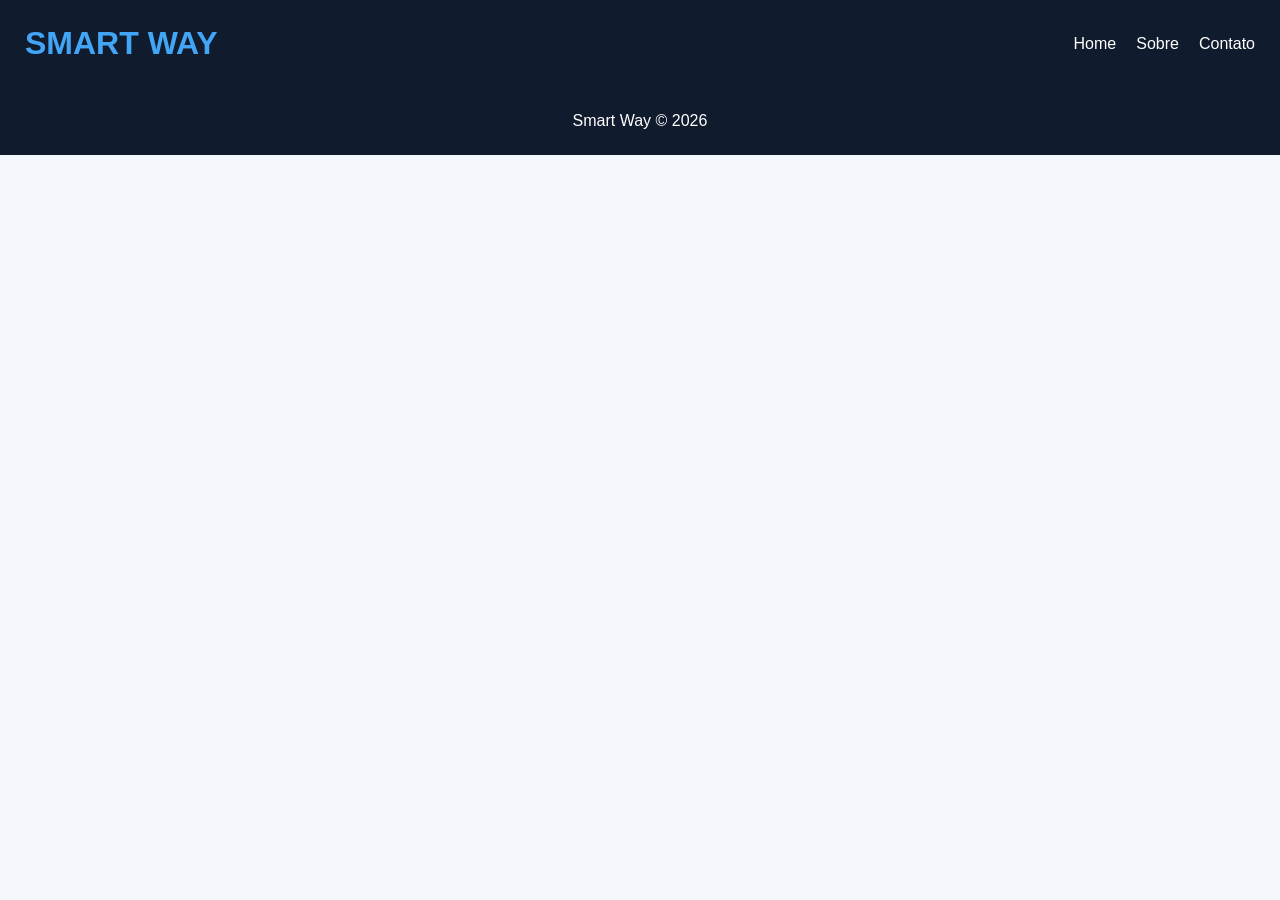
==== index.html @ 4f3f9568 "cria paginas de contato e sobre" ====
<!DOCTYPE html>
<html lang="pt-br">

<head>
    <meta charset="UTF-8">
    <meta name="viewport" content="width=device-width, initial-scale=1.0">
    <meta name="description" content="Smart Way - Mobilidade inteligente para todos.">

    <title>Smart Way</title>

    <link rel="stylesheet" href="src/css/style.css">
</head>

<body>

    <header class="site-header">

        <h1>SMART WAY</h1>

        <nav>
            <a href="index.html">Home</a>
            <a href="src/pages/sobre.html">Sobre</a>
            <a href="src/pages/contato.html">Contato</a>
        </nav>

    </header>

    <main>


    <footer>
        <p>Smart Way © 2026</p>
    </footer>

</body>

</html>
---- src/css/style.css ----
/* CONFIGURAÇÕES GERAIS */
* {
    margin: 0;
    padding: 0;
    box-sizing: border-box;
}

body {
    font-family: Arial, sans-serif;
    background-color: #f4f7fb;
    color: #202b3c;
}

/* CABEÇALHO */
.site-header {
    background-color: #101b2d;
    color: white;
    padding: 25px;
    display: flex;
    justify-content: space-between;
    align-items: center;
}

.site-header h1 {
    color: #42a5f5;
}

nav {
    display: flex;
    gap: 20px;
}

nav a {
    color: white;
    text-decoration: none;
}

nav a:hover {
    color: #42a5f5;
}

/* ÁREA DE CONTATO */
.contato {
    width: 85%;
    margin: 50px auto;
    display: flex;
    justify-content: center;
    align-items: flex-start;
    gap: 30px;
}

/* FORMULÁRIO E ACESSIBILIDADE */
.formulario,
.acessibilidade {
    background-color: white;
    padding: 30px;
    border-radius: 10px;
    width: 50%;
}

.formulario h2,
.acessibilidade h2 {
    color: #1976d2;
    margin-bottom: 15px;
}

.formulario p,
.acessibilidade p {
    margin-bottom: 20px;
    line-height: 1.5;
}

/* CAMPOS */
.campo {
    display: flex;
    flex-direction: column;
    margin-bottom: 18px;
}

.campo label {
    margin-bottom: 7px;
    font-weight: bold;
}

.campo input,
.campo textarea {
    padding: 12px;
    border: 1px solid #ccc;
    border-radius: 5px;
    font-family: Arial, sans-serif;
}

/* OPÇÕES DE ACESSIBILIDADE */
.opcao {
    display: flex;
    align-items: center;
    gap: 10px;
    margin-bottom: 18px;
}

.opcao input {
    width: 17px;
    height: 17px;
}

/* BOTÕES */
button {
    padding: 12px 20px;
    background-color: #1976d2;
    color: white;
    border: none;
    border-radius: 5px;
    cursor: pointer;
    margin-top: 10px;
}

button:hover {
    background-color: #12569a;
}

.botoes {
    display: flex;
    gap: 10px;
}

/* RODAPÉ */
footer {
    background-color: #101b2d;
    color: white;
    text-align: center;
    padding: 25px;
}

/*  CONTATO */
.coluna-direita {
    width: 50%;
    display: flex;
    flex-direction: column;
    gap: 30px;
}

.coluna-direita .acessibilidade {
    width: 100%;
}

.campo select {
    padding: 12px;
    border: 1px solid #ccc;
    border-radius: 5px;
    font-family: Arial, sans-serif;
    background-color: white;
}

/* acessibilidade nas estações  */
.cartao-info {
    background-color: white;
    padding: 30px;
    border-radius: 10px;
}

.cartao-info h2 {
    color: #1976d2;
    margin-bottom: 15px;
}

.cartao-info h3 {
    margin-top: 24px;
    margin-bottom: 10px;
}

.tabela-acess {
    width: 100%;
    border-collapse: collapse;
    margin-top: 10px;
}

.tabela-acess th {
    background-color: #1976d2;
    color: white;
    padding: 10px;
    text-align: left;
}

.tabela-acess td {
    padding: 10px;
    border-bottom: 1px solid #e3e8ef;
}

.tabela-acess tbody tr:nth-child(even) {
    background-color: #f4f7fb;
}

.tabela-acess tbody tr {
    transition: background-color 0.3s;
}

.tabela-acess tbody tr:hover {
    background-color: #dce9fb;
}

.dicas {
    padding-left: 20px;
}

.dicas li {
    margin-bottom: 6px;
}

.dicas li::marker {
    color: #1976d2;
}

/*  PÁGINA SOBRE */
.sobre {
    width: 85%;
    margin: 50px auto;
    display: flex;
    flex-direction: column;
    gap: 30px;
}

.sobre section {
    background-color: white;
    padding: 30px;
    border-radius: 10px;
}

.sobre h2 {
    color: #1976d2;
    margin-bottom: 15px;
}

.sobre p {
    line-height: 1.5;
}

.sobre ul,
.sobre ol {
    padding-left: 20px;
    line-height: 1.8;
}
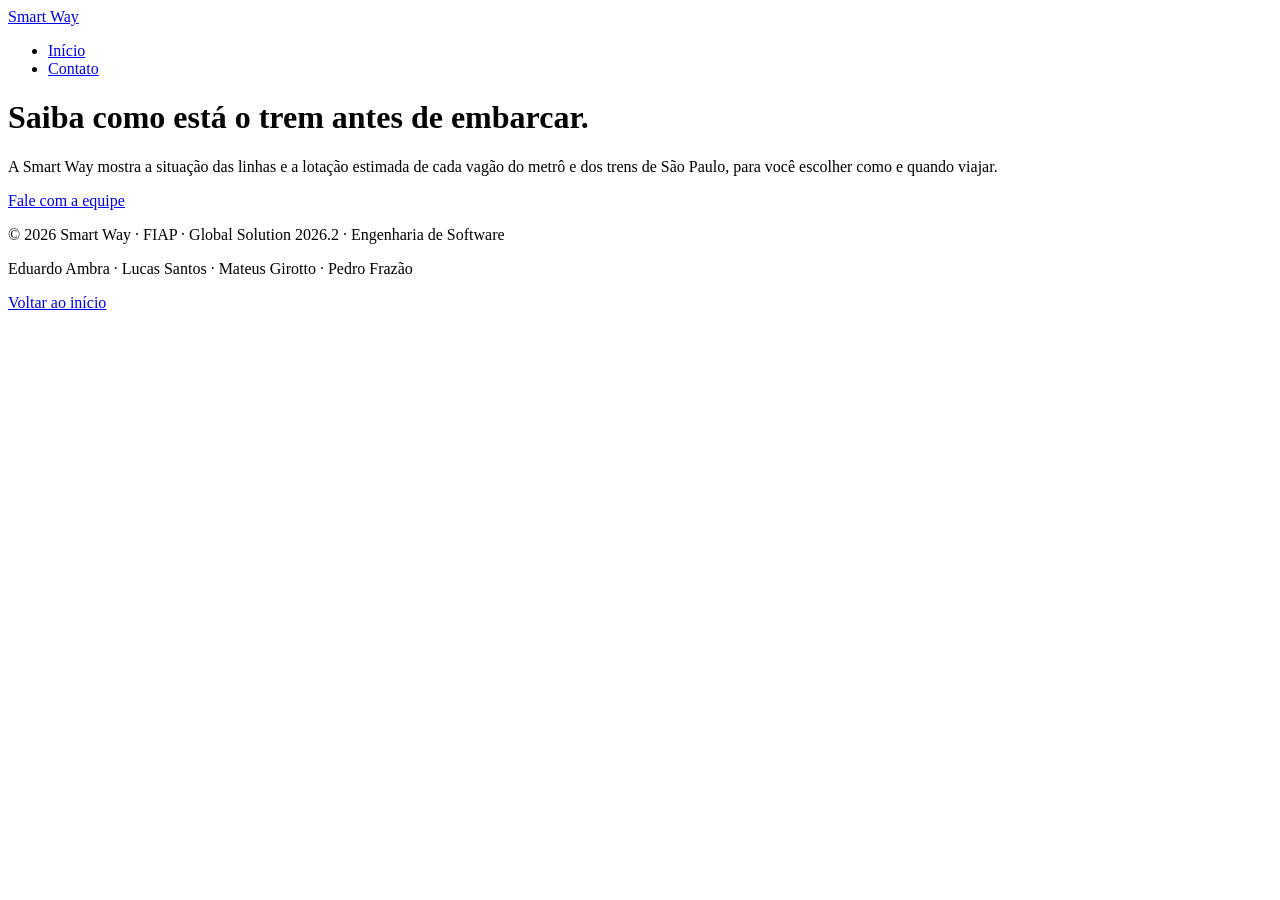
==== commit 6243ed9d: "Adiciona index.html que faltou no commit anterior" ====
--- a/index.html
+++ b/index.html
@@ -1,37 +1,56 @@
 <!DOCTYPE html>
-<html lang="pt-br">
+<html lang="pt-BR">
 
-<head>
-    <meta charset="UTF-8">
-    <meta name="viewport" content="width=device-width, initial-scale=1.0">
-    <meta name="description" content="Smart Way - Mobilidade inteligente para todos.">
-
-    <title>Smart Way</title>
-
-    <link rel="stylesheet" href="src/css/style.css">
-</head>
 
 <body>
 
-    <header class="site-header">
+    <!-- CABEÇALHO E MENU -->
+    <header class="cabecalho">
+        <div class="container">
+            <a href="index.html" class="marca">
+                Smart Way
+            </a>
 
-        <h1>SMART WAY</h1>
-
-        <nav>
-            <a href="index.html">Home</a>
-            <a href="src/pages/sobre.html">Sobre</a>
-            <a href="src/pages/contato.html">Contato</a>
-        </nav>
-
+            <nav class="menu">
+                <ul>
+                    <li><a href="index.html" class="menu-link menu-link-ativo">Início</a></li>
+                    <li><a href="src/pages/contato.html" class="menu-link">Contato</a></li>
+                </ul>
+            </nav>
+        </div>
     </header>
 
     <main>
 
+        <!-- TELA INICIAL -->
+        <div class="tela tela-inicial">
+            <div class="container inicio">
+                <div class="inicio-texto">
+                    <h1>Saiba como está o trem <span class="destaque">antes de embarcar</span>.</h1>
+                    <p>
+                        A Smart Way mostra a situação das linhas e a lotação estimada de cada vagão
+                        do metrô e dos trens de São Paulo, para você escolher como e quando viajar.
+                    </p>
+                    <div class="botoes">
+                        <a href="src/pages/contato.html" class="botao">Fale com a equipe</a>
+                    </div>
+                </div>
 
-    <footer>
-        <p>Smart Way © 2026</p>
+                </figure>
+            </div>
+        </div>
+
+    </main>
+
+    <!-- RODAPÉ -->
+    <footer class="rodape">
+        <div class="container">
+            <p>&copy; 2026 Smart Way · FIAP · Global Solution 2026.2 · Engenharia de Software</p>
+            <p>Eduardo Ambra · Lucas Santos · Mateus Girotto · Pedro Frazão</p>
+            <p><a href="index.html">Voltar ao início</a></p>
+        </div>
     </footer>
 
 </body>
 
-</html>+</html>
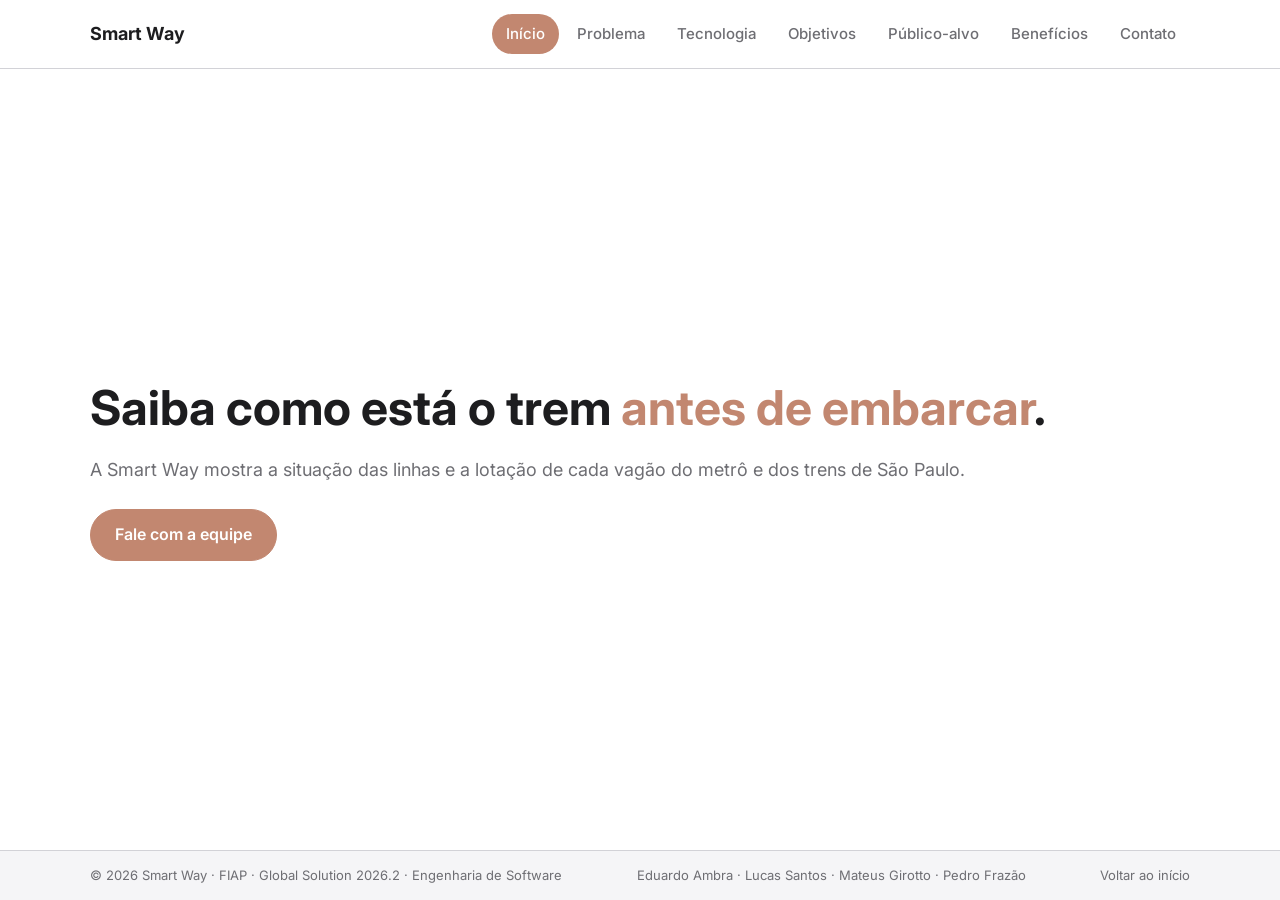
==== commit 9e3fc4c8: "Adiciona páginas das seções e integrantes.txt" ====
--- a/index.html
+++ b/index.html
@@ -1,6 +1,16 @@
 <!DOCTYPE html>
 <html lang="pt-BR">
 
+<head>
+    <meta charset="UTF-8">
+    <meta name="viewport" content="width=device-width, initial-scale=1.0">
+    <title>Smart Way</title>
+
+    <!-- Google Fonts -->
+    <link href="https://fonts.googleapis.com/css2?family=Inter:wght@400;500;600&family=Sora:wght@600;700&display=swap" rel="stylesheet">
+
+    <link rel="stylesheet" href="src/css/style.css">
+</head>
 
 <body>
 
@@ -14,6 +24,11 @@
             <nav class="menu">
                 <ul>
                     <li><a href="index.html" class="menu-link menu-link-ativo">Início</a></li>
+                    <li><a href="src/pages/problema.html" class="menu-link">Problema</a></li>
+                    <li><a href="src/pages/tecnologia.html" class="menu-link">Tecnologia</a></li>
+                    <li><a href="src/pages/objetivos.html" class="menu-link">Objetivos</a></li>
+                    <li><a href="src/pages/publico_alvo.html" class="menu-link">Público-alvo</a></li>
+                    <li><a href="src/pages/beneficios.html" class="menu-link">Benefícios</a></li>
                     <li><a href="src/pages/contato.html" class="menu-link">Contato</a></li>
                 </ul>
             </nav>
@@ -28,15 +43,13 @@
                 <div class="inicio-texto">
                     <h1>Saiba como está o trem <span class="destaque">antes de embarcar</span>.</h1>
                     <p>
-                        A Smart Way mostra a situação das linhas e a lotação estimada de cada vagão
-                        do metrô e dos trens de São Paulo, para você escolher como e quando viajar.
+                        A Smart Way mostra a situação das linhas e a lotação de cada vagão
+                        do metrô e dos trens de São Paulo.
                     </p>
                     <div class="botoes">
                         <a href="src/pages/contato.html" class="botao">Fale com a equipe</a>
                     </div>
                 </div>
-
-                </figure>
             </div>
         </div>
 
@@ -53,4 +66,4 @@
 
 </body>
 
-</html>
+</html>
--- a/src/css/style.css
+++ b/src/css/style.css
@@ -0,0 +1,388 @@
+/* ---------- 1. Variáveis ---------- */
+:root {
+    --cor-fundo: #ffffff;          
+    --cor-fundo-2: #f5f5f7;       
+    --cor-cartao: #f5f5f7;       
+    --cor-borda: #d2d2d7;          
+    --cor-texto: #1d1d1f;          
+    --cor-texto-suave: #6e6e73;    
+    --cor-titulo: #1d1d1f;        
+    --cor-principal: #c28770;      
+    --cor-texto-botao: #ffffff;    
+    --cor-sucesso: #28cd41;        
+
+    --fonte-titulo: -apple-system, BlinkMacSystemFont, "SF Pro Display", "Inter", sans-serif;
+    --fonte-texto: -apple-system, BlinkMacSystemFont, "SF Pro Text", "Inter", sans-serif;
+}
+
+/* ---------- 2. Base ---------- */
+* {
+    margin: 0;
+    padding: 0;
+    box-sizing: border-box; /* padding e borda entram na largura da caixa */
+}
+
+/* A página ocupa exatamente a altura da janela.
+   O body é uma coluna: cabeçalho, conteúdo (main) e rodapé. */
+html,
+body {
+    height: 100%;
+}
+
+body {
+    display: flex;
+    flex-direction: column;
+    background-color: var(--cor-fundo);
+    color: var(--cor-texto);
+    font-family: var(--fonte-texto);
+    font-size: 16px;
+    line-height: 1.6;
+}
+
+/* O main cresce e ocupa o espaço que sobra entre o cabeçalho e o rodapé.
+   A barra de rolagem só aparece se o conteúdo for mais alto que a janela. */
+main {
+    flex-grow: 1;
+    display: flex;
+    flex-direction: column;
+    overflow: auto;
+}
+
+h1,
+h2 {
+    color: var(--cor-titulo);
+    font-family: var(--fonte-titulo);
+    line-height: 1.2;
+}
+
+ul {
+    list-style: none;
+}
+
+a {
+    color: var(--cor-principal);
+    text-decoration: none;
+}
+
+img {
+    max-width: 100%;
+}
+
+.container {
+    width: 90%;
+    max-width: 1100px;
+    margin: 0 auto;
+}
+
+.destaque {
+    color: var(--cor-principal);
+}
+
+
+/* ---------- 3. Cabeçalho e menu ---------- */
+.cabecalho {
+    border-bottom: 1px solid var(--cor-borda);
+}
+
+.cabecalho .container {
+    display: flex;
+    flex-wrap: wrap;
+    justify-content: space-between;
+    align-items: center;
+    padding: 14px 0;
+}
+
+.marca {
+    display: flex;
+    align-items: center;
+    color: var(--cor-titulo);
+    font-family: var(--fonte-titulo);
+    font-size: 18px;
+    font-weight: 700;
+}
+
+.marca img {
+    width: 36px;
+    height: 36px;
+    margin-right: 10px;
+}
+
+.menu ul {
+    display: flex;
+    flex-wrap: wrap;
+    align-items: center;
+}
+
+.menu li {
+    margin-left: 4px;
+}
+
+.menu-link {
+    display: block;
+    padding: 8px 14px;
+    border-radius: 20px;
+    color: var(--cor-texto-suave);
+    font-size: 15px;
+    font-weight: 500;
+    transition: 0.2s;
+}
+
+.menu-link:hover {
+    background-color: var(--cor-fundo-2);
+    color: var(--cor-titulo);
+}
+
+/* Link da página em que o usuário está */
+.menu-link-ativo,
+.menu-link-ativo:hover {
+    background-color: var(--cor-principal);
+    color: var(--cor-texto-botao);
+}
+
+
+/* ---------- 4. Tela ----------
+   Bloco que ocupa todo o main e centraliza o conteúdo na vertical. */
+.tela {
+    flex-grow: 1;
+    display: flex;
+    flex-direction: column;
+    justify-content: center;
+    padding: 20px 0;
+}
+
+.tela-fundo-2 {
+    background-color: var(--cor-fundo-2);
+}
+
+
+/* ---------- 5. Textos ---------- */
+.estacao {
+    display: flex;
+    align-items: center;
+    color: var(--cor-principal);
+    font-size: 13px;
+    font-weight: 600;
+    letter-spacing: 1px;
+    text-transform: uppercase;
+}
+
+/* Bolinha que lembra uma estação no mapa do metrô */
+.estacao::before {
+    content: "";
+    width: 8px;
+    height: 8px;
+    margin-right: 8px;
+    border: 3px solid var(--cor-principal);
+    border-radius: 50%;
+}
+
+.etiqueta {
+    display: inline-block;
+    padding: 5px 14px;
+    border: 1px solid var(--cor-borda);
+    border-radius: 20px;
+    color: var(--cor-texto-suave);
+    font-size: 13px;
+}
+
+.titulo {
+    margin: 10px 0;
+    font-size: 36px;
+}
+
+.resumo {
+    max-width: 640px;
+    margin-bottom: 14px;
+    color: var(--cor-texto-suave);
+    font-size: 17px;
+}
+
+.subtitulo {
+    margin: 10px 0;
+    font-size: 18px;
+}
+
+.texto-apoio {
+    margin-bottom: 14px;
+    color: var(--cor-texto-suave);
+    font-size: 15px;
+}
+
+
+/* ---------- 6. Botão ---------- */
+.botao {
+    display: inline-block;
+    padding: 12px 24px;
+    border: 1px solid var(--cor-principal);
+    border-radius: 30px;
+    background-color: var(--cor-principal);
+    color: var(--cor-texto-botao);
+    font-family: var(--fonte-texto);
+    font-size: 16px;
+    font-weight: 600;
+    cursor: pointer;
+    transition: 0.2s;
+}
+
+.botao:hover {
+    background-color: var(--cor-titulo);
+    border-color: var(--cor-titulo);
+}
+
+
+/* ---------- 7. Página inicial ---------- */
+.inicio {
+    display: flex;
+    flex-wrap: wrap;
+    align-items: center;
+}
+
+/* flex: cresce (1), encolhe (1) e tem 400px como largura de partida.
+   Quando as duas colunas não cabem lado a lado, a imagem desce. */
+.inicio-texto,
+.inicio-imagem {
+    flex: 1 1 400px;
+    margin: 15px 0;
+}
+
+.inicio-texto {
+    margin-right: 30px;
+}
+
+.inicio-texto h1 {
+    margin: 20px 0;
+    font-size: 48px;
+}
+
+.inicio-texto p {
+    margin-bottom: 24px;
+    color: var(--cor-texto-suave);
+    font-size: 18px;
+}
+
+.inicio-imagem img {
+    display: block;
+    width: 100%;
+    border-radius: 24px;
+}
+
+.inicio-imagem figcaption {
+    margin-top: 8px;
+    color: var(--cor-texto-suave);
+    font-size: 13px;
+    text-align: center;
+}
+
+
+/* ---------- 8. Página de contato (duas colunas) ---------- */
+/* A margem negativa compensa a margem das colunas,
+   para que elas fiquem alinhadas com o título da página. */
+.colunas {
+    display: flex;
+    flex-wrap: wrap;
+    margin: 0 -15px;
+}
+
+.coluna {
+    flex: 1 1 400px;
+    margin: 0 15px;
+}
+
+
+/* ---------- 9. Formulários ---------- */
+.formulario label {
+    display: block;
+    margin-bottom: 4px;
+    color: var(--cor-titulo);
+    font-size: 15px;
+    font-weight: 500;
+}
+
+.formulario input,
+.formulario select,
+.formulario textarea {
+    display: block;
+    width: 100%;
+    margin-bottom: 14px;
+    padding: 10px 14px;
+    background-color: var(--cor-campo);
+    border: 1px solid var(--cor-borda);
+    border-radius: 12px;
+    color: var(--cor-texto);
+    font-family: var(--fonte-texto);
+    font-size: 16px;
+}
+
+.formulario input:focus,
+.formulario select:focus,
+.formulario textarea:focus {
+    outline: none;
+    border-color: var(--cor-principal);
+}
+
+/* Caixa de autorização: checkbox e texto lado a lado */
+.aceite {
+    display: flex;
+    align-items: flex-start;
+    margin-bottom: 14px;
+}
+
+/* O checkbox não segue o estilo dos outros campos */
+.formulario input[type="checkbox"] {
+    flex-shrink: 0;
+    width: 18px;
+    height: 18px;
+    margin: 3px 10px 0 0;
+    padding: 0;
+}
+
+.aceite label {
+    margin-bottom: 0;
+    color: var(--cor-texto-suave);
+    font-weight: 400;
+}
+
+/* Mensagem que aparece depois de enviar um formulário.
+   O formulário leva para o id da mensagem (ex.: "#enviado"),
+   e a pseudo-classe :target mostra o elemento que tem esse id. */
+.aviso {
+    display: none;
+    margin-top: 10px;
+    color: var(--cor-sucesso);
+    font-size: 15px;
+}
+
+.aviso:target {
+    display: block;
+}
+
+
+/* ---------- 10. Rodapé ---------- */
+.rodape {
+    background-color: var(--cor-fundo-2);
+    border-top: 1px solid var(--cor-borda);
+    color: var(--cor-texto-suave);
+    font-size: 13px;
+}
+
+.rodape .container {
+    display: flex;
+    flex-wrap: wrap;
+    justify-content: space-between;
+    align-items: center;
+    padding: 12px 0;
+}
+
+.rodape p {
+    margin: 2px 0;
+}
+
+.rodape a {
+    color: var(--cor-texto-suave);
+    transition: 0.2s;
+}
+
+.rodape a:hover {
+    color: var(--cor-principal);
+    text-decoration: underline;
+}
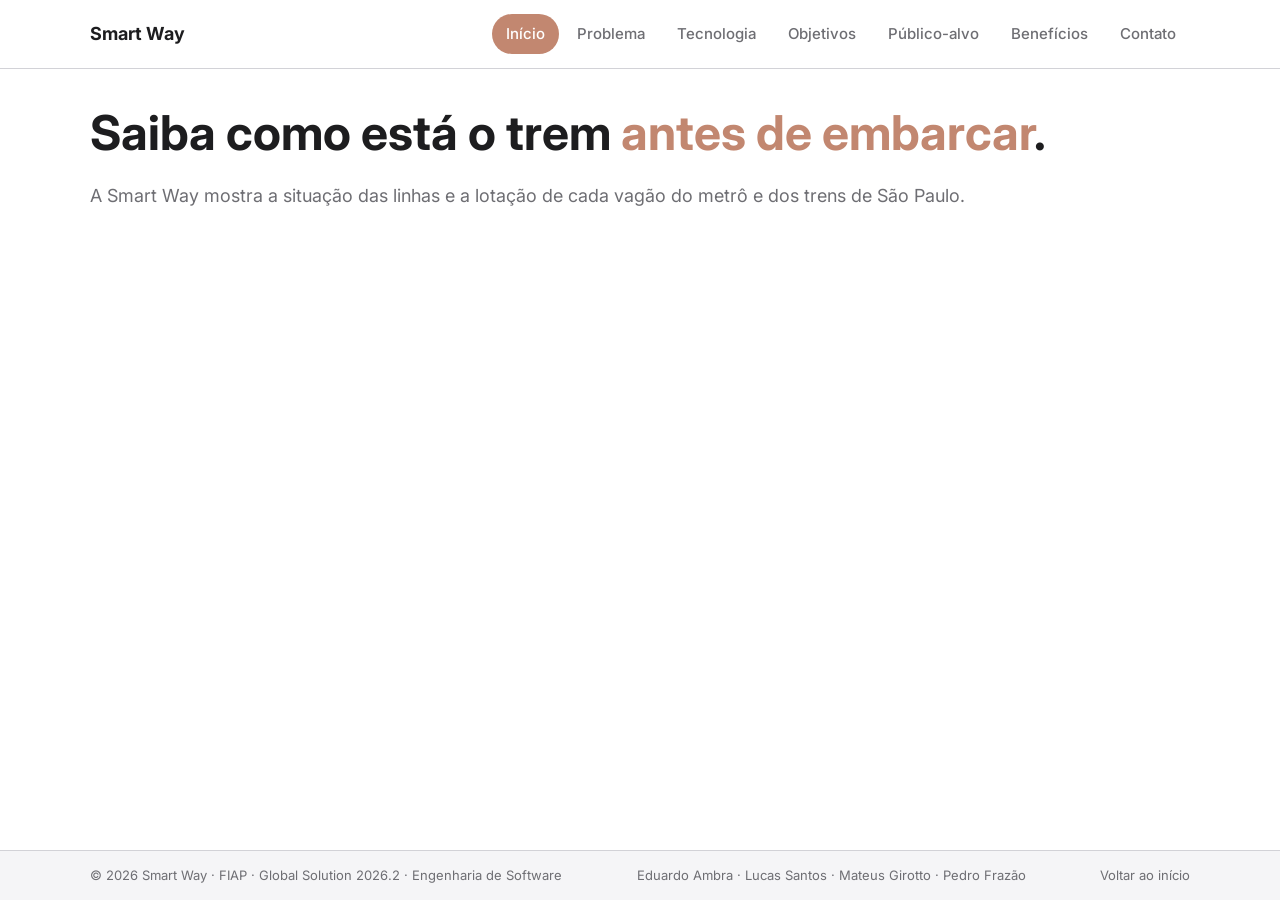
==== commit 6586445a: "feat: remove página de contato e adiciona conteúdo nas paginas de beneficios, objetivos, problemas, " ====
--- a/index.html
+++ b/index.html
@@ -28,7 +28,7 @@
                     <li><a href="src/pages/tecnologia.html" class="menu-link">Tecnologia</a></li>
                     <li><a href="src/pages/objetivos.html" class="menu-link">Objetivos</a></li>
                     <li><a href="src/pages/publico_alvo.html" class="menu-link">Público-alvo</a></li>
-                    <li><a href="src/pages/beneficios.html" class="menu-link">Benefícios</a></li>
+                    <li><a href="src/pages/beneficions.html"class = "menu-link">Benefícios</a></li>
                     <li><a href="src/pages/contato.html" class="menu-link">Contato</a></li>
                 </ul>
             </nav>
@@ -46,8 +46,6 @@
                         A Smart Way mostra a situação das linhas e a lotação de cada vagão
                         do metrô e dos trens de São Paulo.
                     </p>
-                    <div class="botoes">
-                        <a href="src/pages/contato.html" class="botao">Fale com a equipe</a>
                     </div>
                 </div>
             </div>
--- a/src/css/style.css
+++ b/src/css/style.css
@@ -15,15 +15,14 @@
     --fonte-texto: -apple-system, BlinkMacSystemFont, "SF Pro Text", "Inter", sans-serif;
 }
 
-/* ---------- 2. Base ---------- */
+/* Base */
 * {
     margin: 0;
     padding: 0;
     box-sizing: border-box; /* padding e borda entram na largura da caixa */
 }
 
-/* A página ocupa exatamente a altura da janela.
-   O body é uma coluna: cabeçalho, conteúdo (main) e rodapé. */
+
 html,
 body {
     height: 100%;
@@ -39,8 +38,7 @@
     line-height: 1.6;
 }
 
-/* O main cresce e ocupa o espaço que sobra entre o cabeçalho e o rodapé.
-   A barra de rolagem só aparece se o conteúdo for mais alto que a janela. */
+
 main {
     flex-grow: 1;
     display: flex;
@@ -79,7 +77,7 @@
 }
 
 
-/* ---------- 3. Cabeçalho e menu ---------- */
+/* Cabeçalho e menu */
 .cabecalho {
     border-bottom: 1px solid var(--cor-borda);
 }
@@ -140,7 +138,7 @@
 }
 
 
-/* ---------- 4. Tela ----------
+/* Tela */
    Bloco que ocupa todo o main e centraliza o conteúdo na vertical. */
 .tela {
     flex-grow: 1;
@@ -155,7 +153,7 @@
 }
 
 
-/* ---------- 5. Textos ---------- */
+/*  Textos */
 .estacao {
     display: flex;
     align-items: center;
@@ -166,79 +164,14 @@
     text-transform: uppercase;
 }
 
-/* Bolinha que lembra uma estação no mapa do metrô */
-.estacao::before {
-    content: "";
-    width: 8px;
-    height: 8px;
-    margin-right: 8px;
-    border: 3px solid var(--cor-principal);
-    border-radius: 50%;
-}
-
-.etiqueta {
-    display: inline-block;
-    padding: 5px 14px;
-    border: 1px solid var(--cor-borda);
-    border-radius: 20px;
-    color: var(--cor-texto-suave);
-    font-size: 13px;
-}
-
-.titulo {
-    margin: 10px 0;
-    font-size: 36px;
-}
-
-.resumo {
-    max-width: 640px;
-    margin-bottom: 14px;
-    color: var(--cor-texto-suave);
-    font-size: 17px;
-}
-
-.subtitulo {
-    margin: 10px 0;
-    font-size: 18px;
-}
-
-.texto-apoio {
-    margin-bottom: 14px;
-    color: var(--cor-texto-suave);
-    font-size: 15px;
-}
-
-
-/* ---------- 6. Botão ---------- */
-.botao {
-    display: inline-block;
-    padding: 12px 24px;
-    border: 1px solid var(--cor-principal);
-    border-radius: 30px;
-    background-color: var(--cor-principal);
-    color: var(--cor-texto-botao);
-    font-family: var(--fonte-texto);
-    font-size: 16px;
-    font-weight: 600;
-    cursor: pointer;
-    transition: 0.2s;
-}
-
-.botao:hover {
-    background-color: var(--cor-titulo);
-    border-color: var(--cor-titulo);
-}
-
-
-/* ---------- 7. Página inicial ---------- */
+
+/* Página inicial */
 .inicio {
     display: flex;
     flex-wrap: wrap;
     align-items: center;
 }
 
-/* flex: cresce (1), encolhe (1) e tem 400px como largura de partida.
-   Quando as duas colunas não cabem lado a lado, a imagem desce. */
 .inicio-texto,
 .inicio-imagem {
     flex: 1 1 400px;
@@ -274,90 +207,7 @@
 }
 
 
-/* ---------- 8. Página de contato (duas colunas) ---------- */
-/* A margem negativa compensa a margem das colunas,
-   para que elas fiquem alinhadas com o título da página. */
-.colunas {
-    display: flex;
-    flex-wrap: wrap;
-    margin: 0 -15px;
-}
-
-.coluna {
-    flex: 1 1 400px;
-    margin: 0 15px;
-}
-
-
-/* ---------- 9. Formulários ---------- */
-.formulario label {
-    display: block;
-    margin-bottom: 4px;
-    color: var(--cor-titulo);
-    font-size: 15px;
-    font-weight: 500;
-}
-
-.formulario input,
-.formulario select,
-.formulario textarea {
-    display: block;
-    width: 100%;
-    margin-bottom: 14px;
-    padding: 10px 14px;
-    background-color: var(--cor-campo);
-    border: 1px solid var(--cor-borda);
-    border-radius: 12px;
-    color: var(--cor-texto);
-    font-family: var(--fonte-texto);
-    font-size: 16px;
-}
-
-.formulario input:focus,
-.formulario select:focus,
-.formulario textarea:focus {
-    outline: none;
-    border-color: var(--cor-principal);
-}
-
-/* Caixa de autorização: checkbox e texto lado a lado */
-.aceite {
-    display: flex;
-    align-items: flex-start;
-    margin-bottom: 14px;
-}
-
-/* O checkbox não segue o estilo dos outros campos */
-.formulario input[type="checkbox"] {
-    flex-shrink: 0;
-    width: 18px;
-    height: 18px;
-    margin: 3px 10px 0 0;
-    padding: 0;
-}
-
-.aceite label {
-    margin-bottom: 0;
-    color: var(--cor-texto-suave);
-    font-weight: 400;
-}
-
-/* Mensagem que aparece depois de enviar um formulário.
-   O formulário leva para o id da mensagem (ex.: "#enviado"),
-   e a pseudo-classe :target mostra o elemento que tem esse id. */
-.aviso {
-    display: none;
-    margin-top: 10px;
-    color: var(--cor-sucesso);
-    font-size: 15px;
-}
-
-.aviso:target {
-    display: block;
-}
-
-
-/* ---------- 10. Rodapé ---------- */
+/*  Rodapé */
 .rodape {
     background-color: var(--cor-fundo-2);
     border-top: 1px solid var(--cor-borda);
@@ -385,4 +235,5 @@
 .rodape a:hover {
     color: var(--cor-principal);
     text-decoration: underline;
-}+}
+
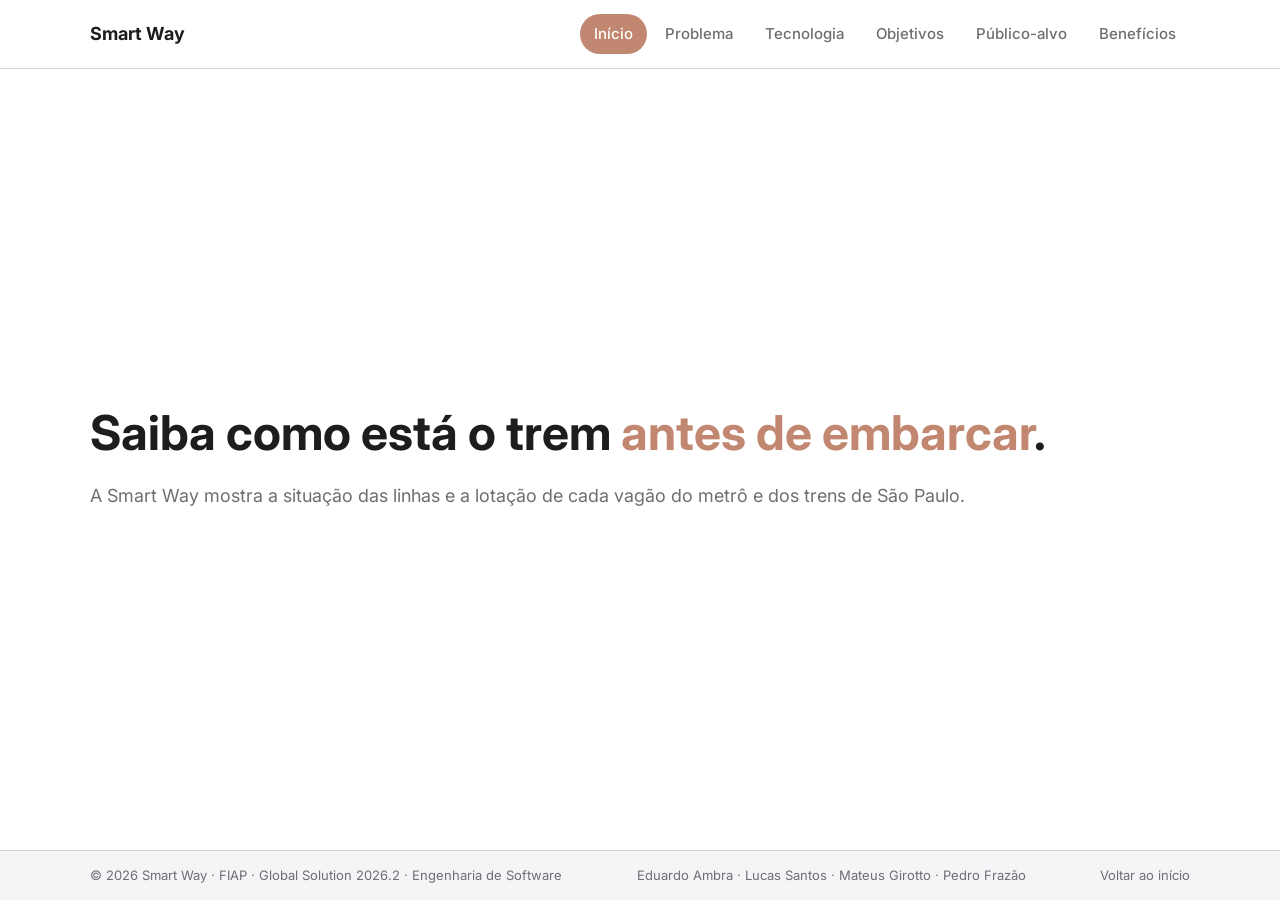
==== commit 0cdd3566: "feat: Adicionando imagem do problema" ====
--- a/index.html
+++ b/index.html
@@ -29,7 +29,6 @@
                     <li><a href="src/pages/objetivos.html" class="menu-link">Objetivos</a></li>
                     <li><a href="src/pages/publico_alvo.html" class="menu-link">Público-alvo</a></li>
                     <li><a href="src/pages/beneficions.html"class = "menu-link">Benefícios</a></li>
-                    <li><a href="src/pages/contato.html" class="menu-link">Contato</a></li>
                 </ul>
             </nav>
         </div>
--- a/src/css/style.css
+++ b/src/css/style.css
@@ -139,7 +139,7 @@
 
 
 /* Tela */
-   Bloco que ocupa todo o main e centraliza o conteúdo na vertical. */
+/* Bloco que ocupa todo o main e centraliza o conteúdo na vertical. */
 .tela {
     flex-grow: 1;
     display: flex;
@@ -237,3 +237,11 @@
     text-decoration: underline;
 }
 
+
+.imagem_problema {
+    display: flex;
+    width: 80%;
+    border-radius: 24px;
+    margin: 0 auto;
+    margin-bottom: 40px;
+}
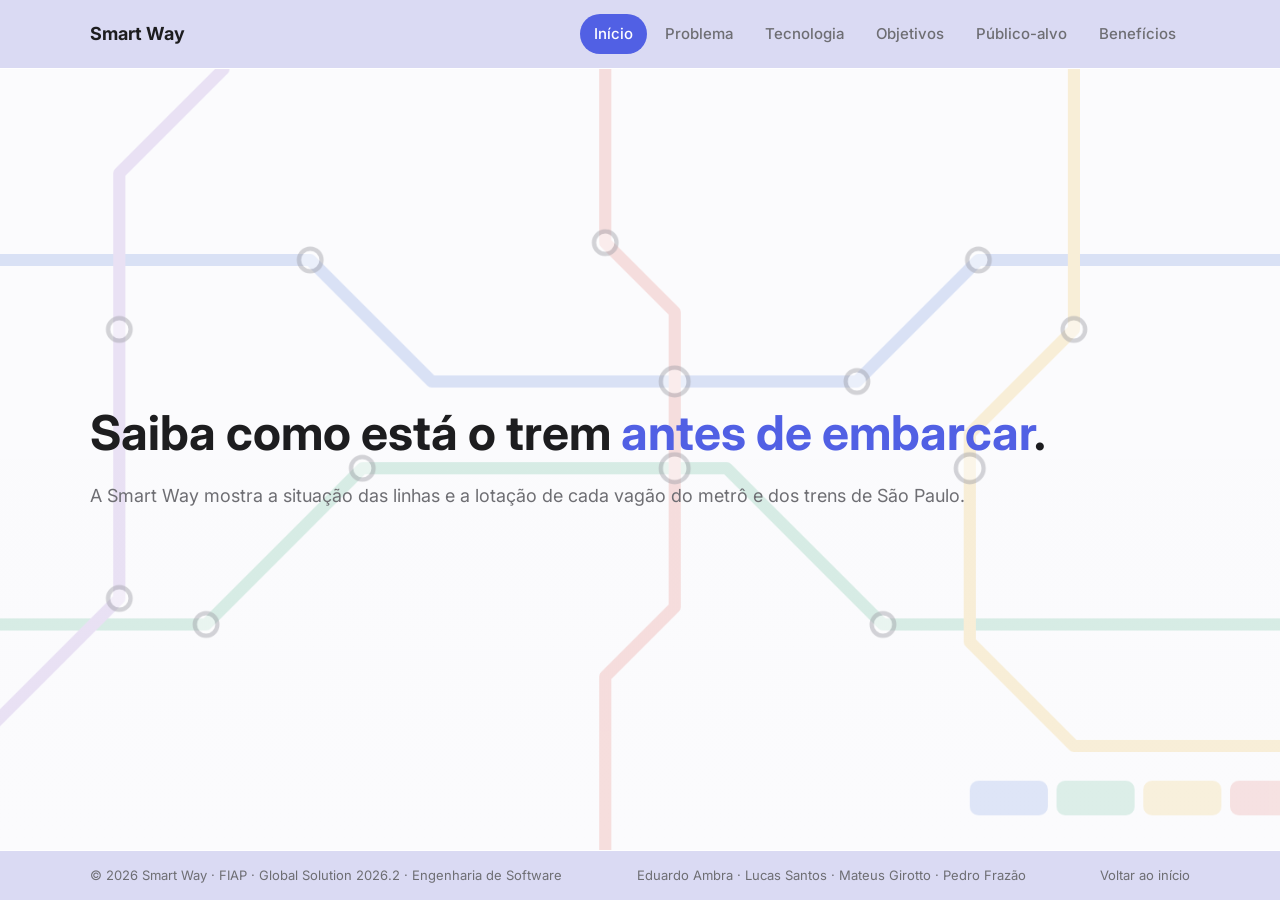
==== commit 8e19e505: "Feat: Adicionar imagens à tela inicial e às páginas de Benefícios, Objetivos, Público-alvo e Tecnolo" ====
--- a/index.html
+++ b/index.html
@@ -29,6 +29,7 @@
                     <li><a href="src/pages/objetivos.html" class="menu-link">Objetivos</a></li>
                     <li><a href="src/pages/publico_alvo.html" class="menu-link">Público-alvo</a></li>
                     <li><a href="src/pages/beneficions.html"class = "menu-link">Benefícios</a></li>
+
                 </ul>
             </nav>
         </div>
--- a/src/css/style.css
+++ b/src/css/style.css
@@ -1,13 +1,13 @@
 /* ---------- 1. Variáveis ---------- */
 :root {
-    --cor-fundo: #ffffff;          
-    --cor-fundo-2: #f5f5f7;       
-    --cor-cartao: #f5f5f7;       
-    --cor-borda: #d2d2d7;          
+    --cor-fundo: #dadaf3;          
+    --cor-fundo-2: #dadaf3;       
+    --cor-cartao: #ffffff;       
+    --cor-borda: #ffffff;          
     --cor-texto: #1d1d1f;          
     --cor-texto-suave: #6e6e73;    
     --cor-titulo: #1d1d1f;        
-    --cor-principal: #c28770;      
+    --cor-principal: #5160e4;      
     --cor-texto-botao: #ffffff;    
     --cor-sucesso: #28cd41;        
 
@@ -15,11 +15,10 @@
     --fonte-texto: -apple-system, BlinkMacSystemFont, "SF Pro Text", "Inter", sans-serif;
 }
 
-/* Base */
 * {
     margin: 0;
     padding: 0;
-    box-sizing: border-box; /* padding e borda entram na largura da caixa */
+    box-sizing: border-box;
 }
 
 
@@ -77,7 +76,6 @@
 }
 
 
-/* Cabeçalho e menu */
 .cabecalho {
     border-bottom: 1px solid var(--cor-borda);
 }
@@ -130,7 +128,7 @@
     color: var(--cor-titulo);
 }
 
-/* Link da página em que o usuário está */
+
 .menu-link-ativo,
 .menu-link-ativo:hover {
     background-color: var(--cor-principal);
@@ -138,8 +136,6 @@
 }
 
 
-/* Tela */
-/* Bloco que ocupa todo o main e centraliza o conteúdo na vertical. */
 .tela {
     flex-grow: 1;
     display: flex;
@@ -153,7 +149,6 @@
 }
 
 
-/*  Textos */
 .estacao {
     display: flex;
     align-items: center;
@@ -165,7 +160,6 @@
 }
 
 
-/* Página inicial */
 .inicio {
     display: flex;
     flex-wrap: wrap;
@@ -207,7 +201,6 @@
 }
 
 
-/*  Rodapé */
 .rodape {
     background-color: var(--cor-fundo-2);
     border-top: 1px solid var(--cor-borda);
@@ -238,10 +231,49 @@
 }
 
 
+.tela-inicial {
+    background-image: linear-gradient(rgba(255, 255, 255, 0.521), rgba(255, 255, 255, 0.527)), url("../assets/inicio.jpg");
+    background-size: cover;
+    background-position: center;
+}
+
 .imagem_problema {
     display: flex;
     width: 80%;
     border-radius: 24px;
     margin: 0 auto;
     margin-bottom: 40px;
-}+}
+
+.imagem_beneficios {
+    display: flex;
+    width: 80%;
+    border-radius: 24px;
+    margin: 0 auto;
+    margin-bottom: 40px;
+}
+
+.imagem_objetivos {
+    display: flex;
+    width: 80%;
+    border-radius: 24px;
+    margin: 0 auto;
+    margin-bottom: 40px;
+}
+
+.imagem_publico_alvo{
+    display: flex;
+    width: 80%;
+    border-radius: 24px;
+    margin: 0 auto;
+    margin-bottom: 40px;
+}
+
+.imagem_tecnologia {
+    display: flex;
+    width: 80%;
+    border-radius: 24px;
+    margin: 0 auto;
+    margin-bottom: 40px;
+}
+
